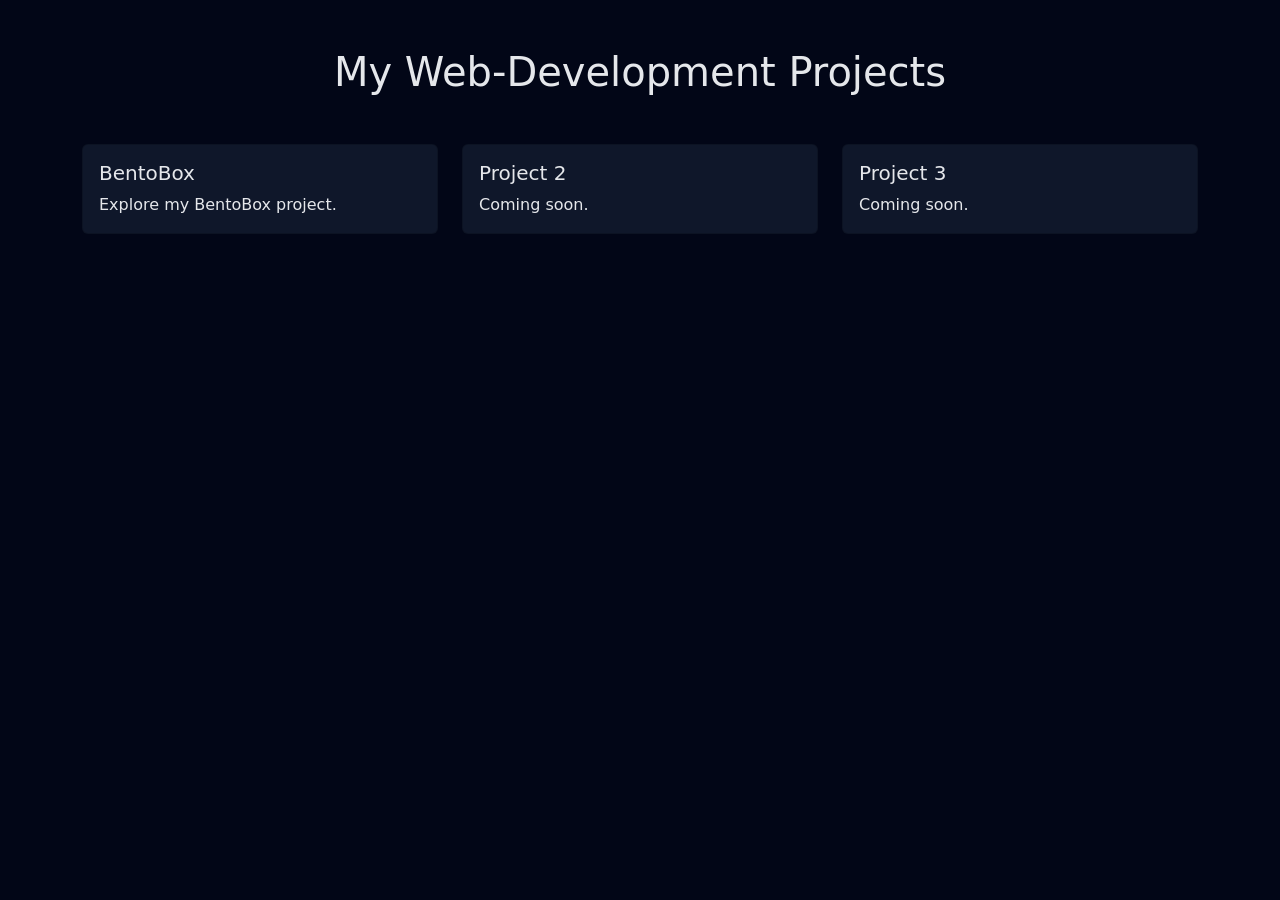
==== index.html @ 35c371cb "reuse the color used from the portfolio and add card for bento projects" ====
<!doctype html>
<html lang="en">
<head>
    <meta charset="utf-8">
    <meta name="viewport" content="width=device-width, initial-scale=1">
    <title>Projects Section</title>
    <link href="https://cdn.jsdelivr.net/npm/bootstrap@5.3.8/dist/css/bootstrap.min.css" rel="stylesheet" crossorigin="anonymous">
</head>
<body style="background-color: #020617; color: #E5E7EB;">
    <main class="container py-5">
        <h1 class="text-center mb-5">My Web-Development Projects</h1>
        <div class="row row-cols-1 row-cols-md-3 g-4">
            <div class="col">
                <a class="card h-100 text-decoration-none" href="Project%231_BentoBox/index.html" style="background-color: #0F172A; color: #E5E7EB;">
                    <div class="card-body">
                        <h2 class="card-title h5">BentoBox</h2>
                        <p class="card-text">Explore my BentoBox project.</p>
                    </div>
                </a>
            </div>
            <div class="col">
                <div class="card h-100" style="background-color: #0F172A; color: #E5E7EB;">
                    <div class="card-body">
                        <h2 class="card-title h5">Project 2</h2>
                        <p class="card-text">Coming soon.</p>
                    </div>
                </div>
            </div>
            <div class="col">
                <div class="card h-100" style="background-color: #0F172A; color: #E5E7EB;">
                    <div class="card-body">
                        <h2 class="card-title h5">Project 3</h2>
                        <p class="card-text">Coming soon.</p>
                    </div>
                </div>
            </div>
        </div>
    </main>

    <script src="https://cdn.jsdelivr.net/npm/bootstrap@5.3.8/dist/js/bootstrap.bundle.min.js" crossorigin="anonymous"></script>
</body>
</html>
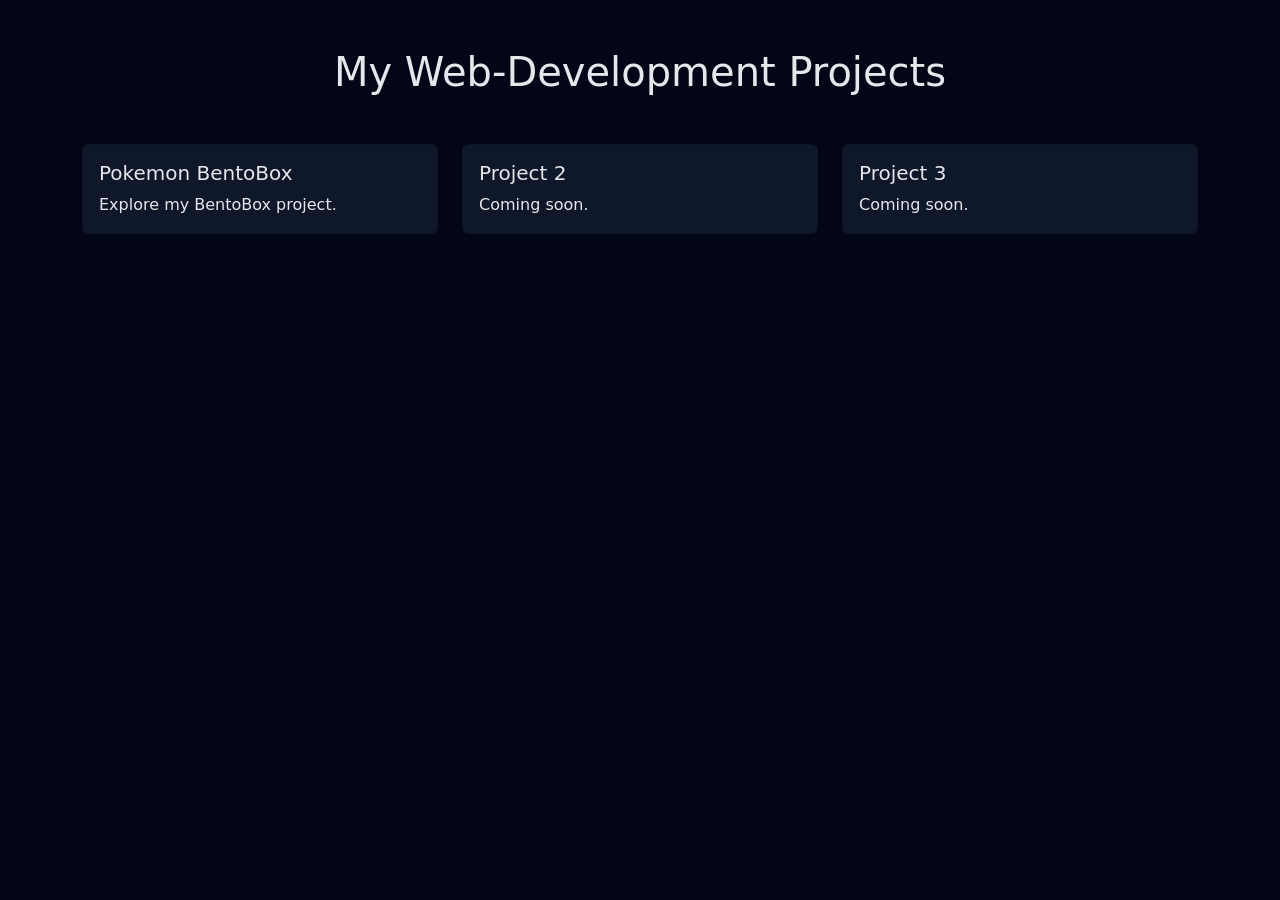
==== commit 85ca2efc: "change back to index for better deployment" ====
--- a/index.html
+++ b/index.html
@@ -4,6 +4,7 @@
     <meta charset="utf-8">
     <meta name="viewport" content="width=device-width, initial-scale=1">
     <title>Projects Section</title>
+    <link rel="icon" type="image" href="Project-1_BentoBox/assets/images/New_Profile_Logo.png">
     <link href="https://cdn.jsdelivr.net/npm/bootstrap@5.3.8/dist/css/bootstrap.min.css" rel="stylesheet" crossorigin="anonymous">
 </head>
 <body style="background-color: #020617; color: #E5E7EB;">
@@ -11,9 +12,9 @@
         <h1 class="text-center mb-5">My Web-Development Projects</h1>
         <div class="row row-cols-1 row-cols-md-3 g-4">
             <div class="col">
-                <a class="card h-100 text-decoration-none" href="Project%231_BentoBox/index.html" style="background-color: #0F172A; color: #E5E7EB;">
+                <a class="card h-100 text-decoration-none" href="Project-1_BentoBox/BentoBox.html" style="background-color: #0F172A; color: #E5E7EB;">
                     <div class="card-body">
-                        <h2 class="card-title h5">BentoBox</h2>
+                        <h2 class="card-title h5">Pokemon BentoBox</h2>
                         <p class="card-text">Explore my BentoBox project.</p>
                     </div>
                 </a>
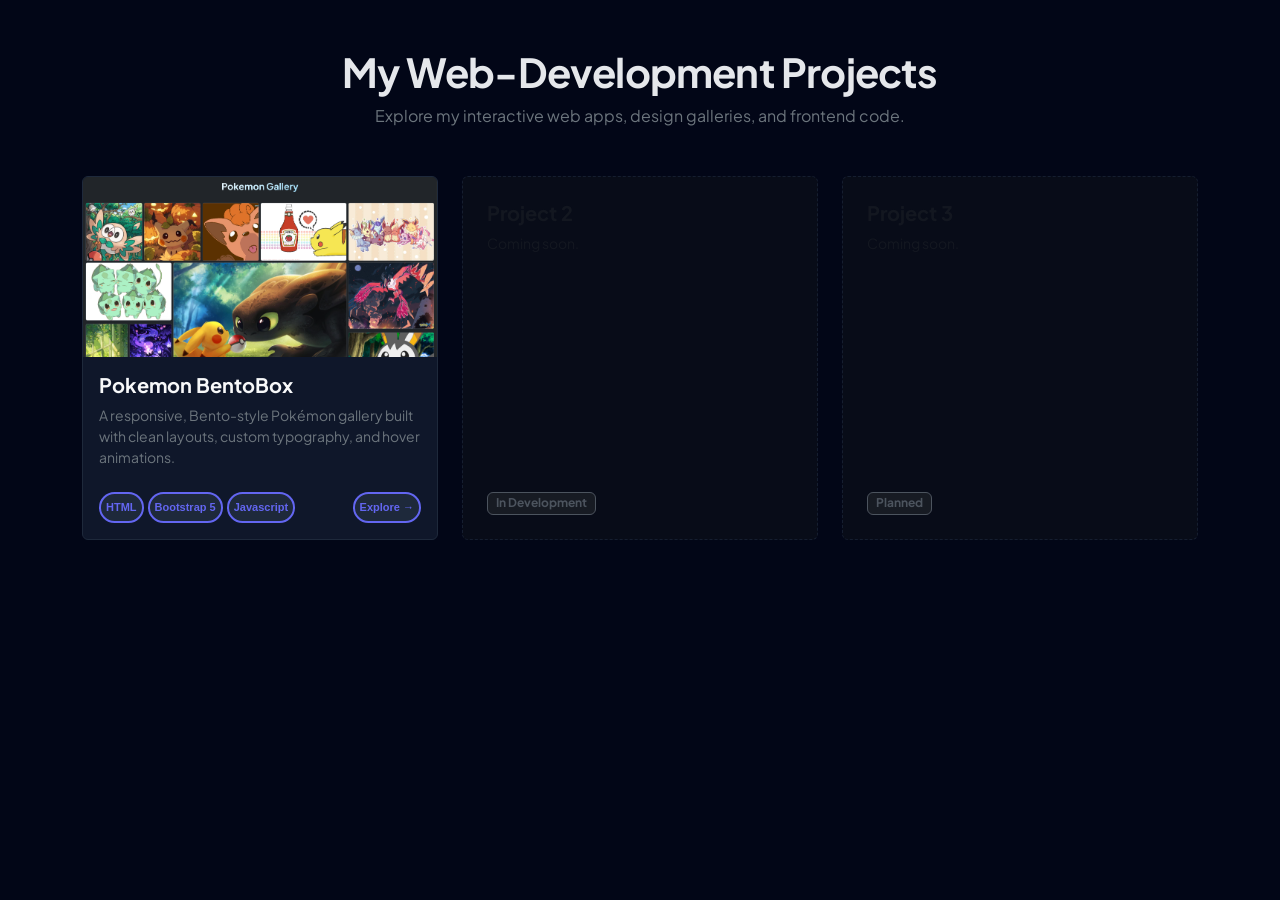
==== commit 06201f17: "change the landing page and add some image" ====
--- a/index.html
+++ b/index.html
@@ -3,35 +3,101 @@
 <head>
     <meta charset="utf-8">
     <meta name="viewport" content="width=device-width, initial-scale=1">
-    <title>Projects Section</title>
-    <link rel="icon" type="image" href="Project-1_BentoBox/assets/images/New_Profile_Logo.png">
+    <title>Projects Section | Portfolio</title>
+    <link rel="icon" type="image/png" href="Project-1_BentoBox/assets/images/New_Profile_Logo.png">
+    <link href="https://fonts.googleapis.com/css2?family=Plus+Jakarta+Sans:wght@600;750;800&display=swap" rel="stylesheet">
     <link href="https://cdn.jsdelivr.net/npm/bootstrap@5.3.8/dist/css/bootstrap.min.css" rel="stylesheet" crossorigin="anonymous">
+    
+    <style>
+        body {
+            font-family: 'Plus Jakarta Sans', sans-serif;
+            background-color: #020617;
+            color: #E5E7EB;
+        }
+        .tag {
+            display: inline-block;
+            background-color: #1E293B;
+            color: #6366F1;
+            font-size: 11px;
+            font-family: 'Poppins', sans-serif;
+            font-weight: 600;
+            padding: 5px;
+            border: 2px solid #6366F1;
+            border-radius: 20px;
+        }
+        .project-card {
+            background-color: #0F172A;
+            border: 1px solid #1E293B;
+            transition: transform 0.3s cubic-bezier(0.4, 0, 0.2, 1), 
+                        box-shadow 0.3s cubic-bezier(0.4, 0, 0.2, 1), 
+                        border-color 0.3s ease;
+        }
+        .project-card:hover {
+            transform: translateY(-6px);
+            border-color: #38bdf8 !important;
+            box-shadow: 0 12px 30px rgba(0, 0, 0, 0.6), 
+                        0 0 15px rgba(56, 189, 248, 0.15);
+        }
+        .coming-soon-card {
+            background-color: #0B0F19;
+            border: 1px dashed #1E293B;
+            opacity: 0.7;
+        }
+    </style>
 </head>
-<body style="background-color: #020617; color: #E5E7EB;">
+<body>
     <main class="container py-5">
-        <h1 class="text-center mb-5">My Web-Development Projects</h1>
+        <div class="text-center mb-5">
+            <h1 class="fw-bold mb-2" style="letter-spacing: -0.02em;">My Web-Development Projects</h1>
+            <p class="text-secondary">Explore my interactive web apps, design galleries, and frontend code.</p>
+        </div>
+
         <div class="row row-cols-1 row-cols-md-3 g-4">
             <div class="col">
-                <a class="card h-100 text-decoration-none" href="Project-1_BentoBox/BentoBox.html" style="background-color: #0F172A; color: #E5E7EB;">
-                    <div class="card-body">
-                        <h2 class="card-title h5">Pokemon BentoBox</h2>
-                        <p class="card-text">Explore my BentoBox project.</p>
+                <a class="card project-card h-100 text-decoration-none text-light p-0 overflow-hidden" href="Project-1_BentoBox/BentoBox.html">
+                    <div style="height: 180px; min-height: 180px; max-height: 180px;" class="overflow-hidden bg-black">
+                        <img src="Project-1_BentoBox/assets/images/BentoBox.png" alt="Pokemon BentoBox" class="w-100 h-100 object-fit-cover" draggable="false">
+                    </div>
+                    
+                    <div class="card-body d-flex flex-column justify-content-between p-3">
+                        <div>
+                            <h2 class="card-title h5 fw-bold mb-2">Pokemon BentoBox</h2>
+                            <p class="card-text text-secondary small">A responsive, Bento-style Pokémon gallery built with clean layouts, custom typography, and hover animations.</p>
+                        </div>
+                        <div class="mt-4 d-flex gap-1 flex-wrap align-items-center">
+                            <span class="tag">HTML</span>
+                            <span class="tag">Bootstrap 5</span>
+                            <span class="tag">Javascript</span>
+                            <span class="ms-auto tag">Explore &rarr;</span>
+                        </div>
                     </div>
                 </a>
             </div>
+
             <div class="col">
-                <div class="card h-100" style="background-color: #0F172A; color: #E5E7EB;">
-                    <div class="card-body">
-                        <h2 class="card-title h5">Project 2</h2>
-                        <p class="card-text">Coming soon.</p>
+                <div class="card coming-soon-card h-100 p-3">
+                    <div class="card-body d-flex flex-column justify-content-between p-2">
+                        <div>
+                            <h2 class="card-title h5 fw-bold mb-2 text-muted">Project 2</h2>
+                            <p class="card-text text-muted small">Coming soon.</p>
+                        </div>
+                        <div class="mt-4">
+                            <span class="badge bg-dark text-secondary border border-secondary">In Development</span>
+                        </div>
                     </div>
                 </div>
             </div>
+
             <div class="col">
-                <div class="card h-100" style="background-color: #0F172A; color: #E5E7EB;">
-                    <div class="card-body">
-                        <h2 class="card-title h5">Project 3</h2>
-                        <p class="card-text">Coming soon.</p>
+                <div class="card coming-soon-card h-100 p-3">
+                    <div class="card-body d-flex flex-column justify-content-between p-2">
+                        <div>
+                            <h2 class="card-title h5 fw-bold mb-2 text-muted">Project 3</h2>
+                            <p class="card-text text-muted small">Coming soon.</p>
+                        </div>
+                        <div class="mt-4">
+                            <span class="badge bg-dark text-secondary border border-secondary">Planned</span>
+                        </div>
                     </div>
                 </div>
             </div>
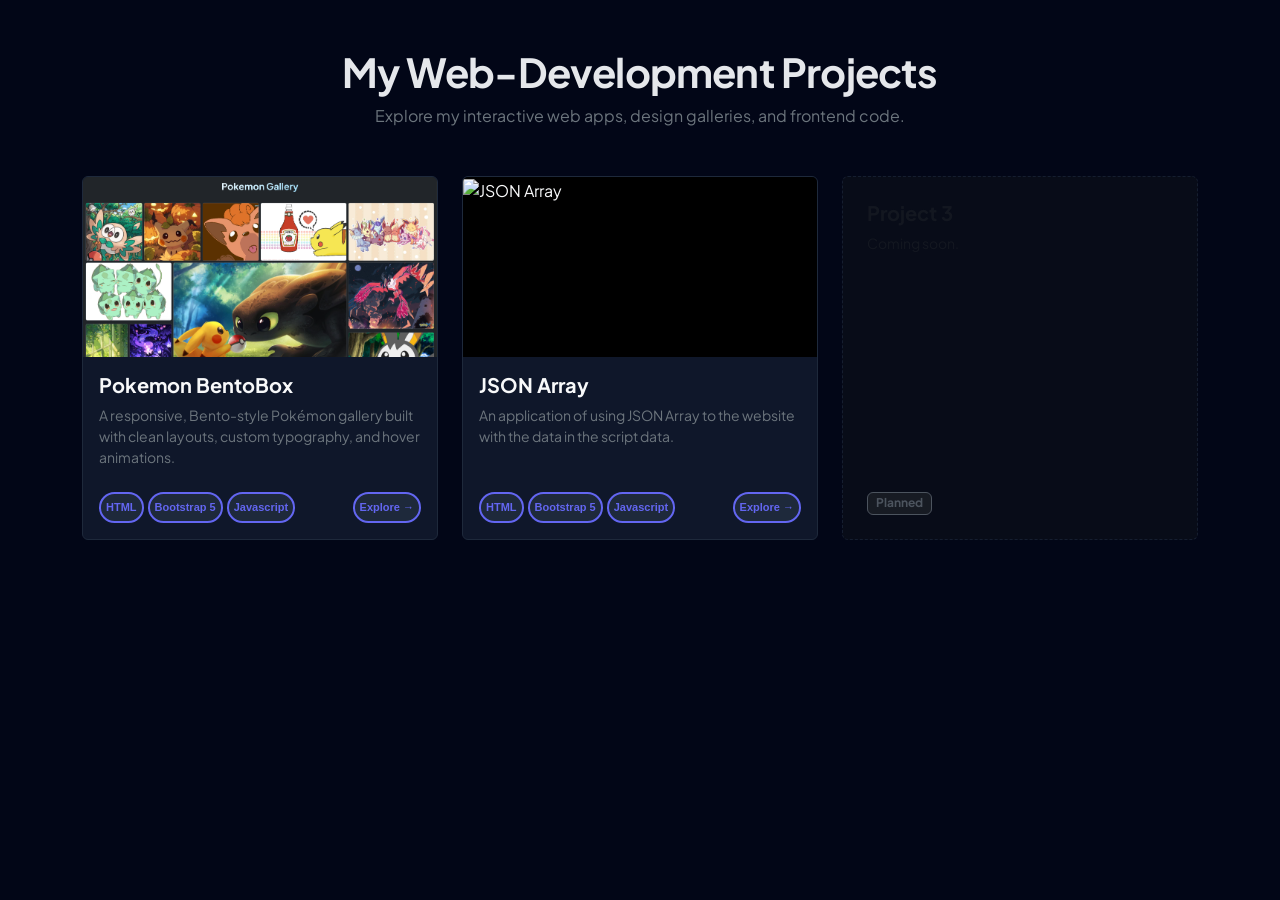
==== commit ff3fc3b5: "change the logo on the tab" ====
--- a/index.html
+++ b/index.html
@@ -4,7 +4,7 @@
     <meta charset="utf-8">
     <meta name="viewport" content="width=device-width, initial-scale=1">
     <title>Projects Section | Portfolio</title>
-    <link rel="icon" type="image/png" href="Project-1_BentoBox/assets/images/New_Profile_Logo.png">
+    <link rel="icon" type="image/png" href="Project-1_BentoBox/assets/images/New_Logo.png">
     <link href="https://fonts.googleapis.com/css2?family=Plus+Jakarta+Sans:wght@600;750;800&display=swap" rel="stylesheet">
     <link href="https://cdn.jsdelivr.net/npm/bootstrap@5.3.8/dist/css/bootstrap.min.css" rel="stylesheet" crossorigin="anonymous">
     
@@ -34,7 +34,7 @@
         }
         .project-card:hover {
             transform: translateY(-6px);
-            border-color: #38bdf8 !important;
+            border-color: #6366F1 !important;
             box-shadow: 0 12px 30px rgba(0, 0, 0, 0.6), 
                         0 0 15px rgba(56, 189, 248, 0.15);
         }
@@ -75,17 +75,24 @@
             </div>
 
             <div class="col">
-                <div class="card coming-soon-card h-100 p-3">
-                    <div class="card-body d-flex flex-column justify-content-between p-2">
+                <a class="card project-card h-100 text-decoration-none text-light p-0 overflow-hidden" href="Project-2_JSONArray/json.html">
+                    <div style="height: 180px; min-height: 180px; max-height: 180px;" class="overflow-hidden bg-black">
+                        <img src="" alt="JSON Array" class="w-100 h-100 object-fit-cover" draggable="false">
+                    </div>
+                    
+                    <div class="card-body d-flex flex-column justify-content-between p-3">
                         <div>
-                            <h2 class="card-title h5 fw-bold mb-2 text-muted">Project 2</h2>
-                            <p class="card-text text-muted small">Coming soon.</p>
+                            <h2 class="card-title h5 fw-bold mb-2">JSON Array</h2>
+                            <p class="card-text text-secondary small">An application of using JSON Array to the website with the data in the script data.</p>
                         </div>
-                        <div class="mt-4">
-                            <span class="badge bg-dark text-secondary border border-secondary">In Development</span>
+                        <div class="mt-4 d-flex gap-1 flex-wrap align-items-center">
+                            <span class="tag">HTML</span>
+                            <span class="tag">Bootstrap 5</span>
+                            <span class="tag">Javascript</span>
+                            <span class="ms-auto tag">Explore &rarr;</span>
                         </div>
                     </div>
-                </div>
+                </a>
             </div>
 
             <div class="col">
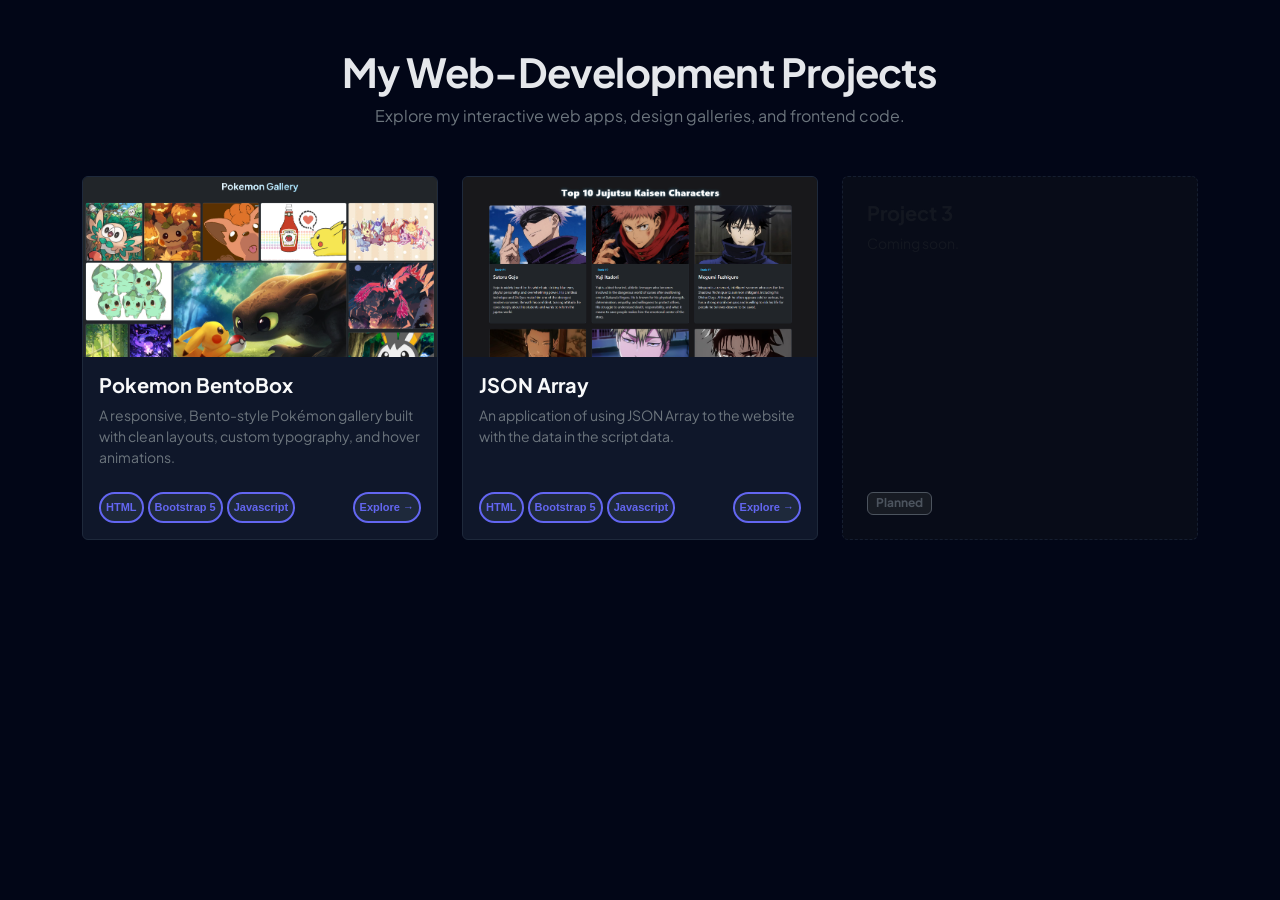
==== commit dd65a5ad: "changes the structure of the HTML tags, add images on the index, and added loading animation before " ====
--- a/index.html
+++ b/index.html
@@ -77,7 +77,7 @@
             <div class="col">
                 <a class="card project-card h-100 text-decoration-none text-light p-0 overflow-hidden" href="Project-2_JSONArray/json.html">
                     <div style="height: 180px; min-height: 180px; max-height: 180px;" class="overflow-hidden bg-black">
-                        <img src="" alt="JSON Array" class="w-100 h-100 object-fit-cover" draggable="false">
+                        <img src="Project-2_JSONArray/assets2/images2/JSON_Array.png" alt="JSON Array" class="w-100 h-100 object-fit-cover" draggable="false">
                     </div>
                     
                     <div class="card-body d-flex flex-column justify-content-between p-3">
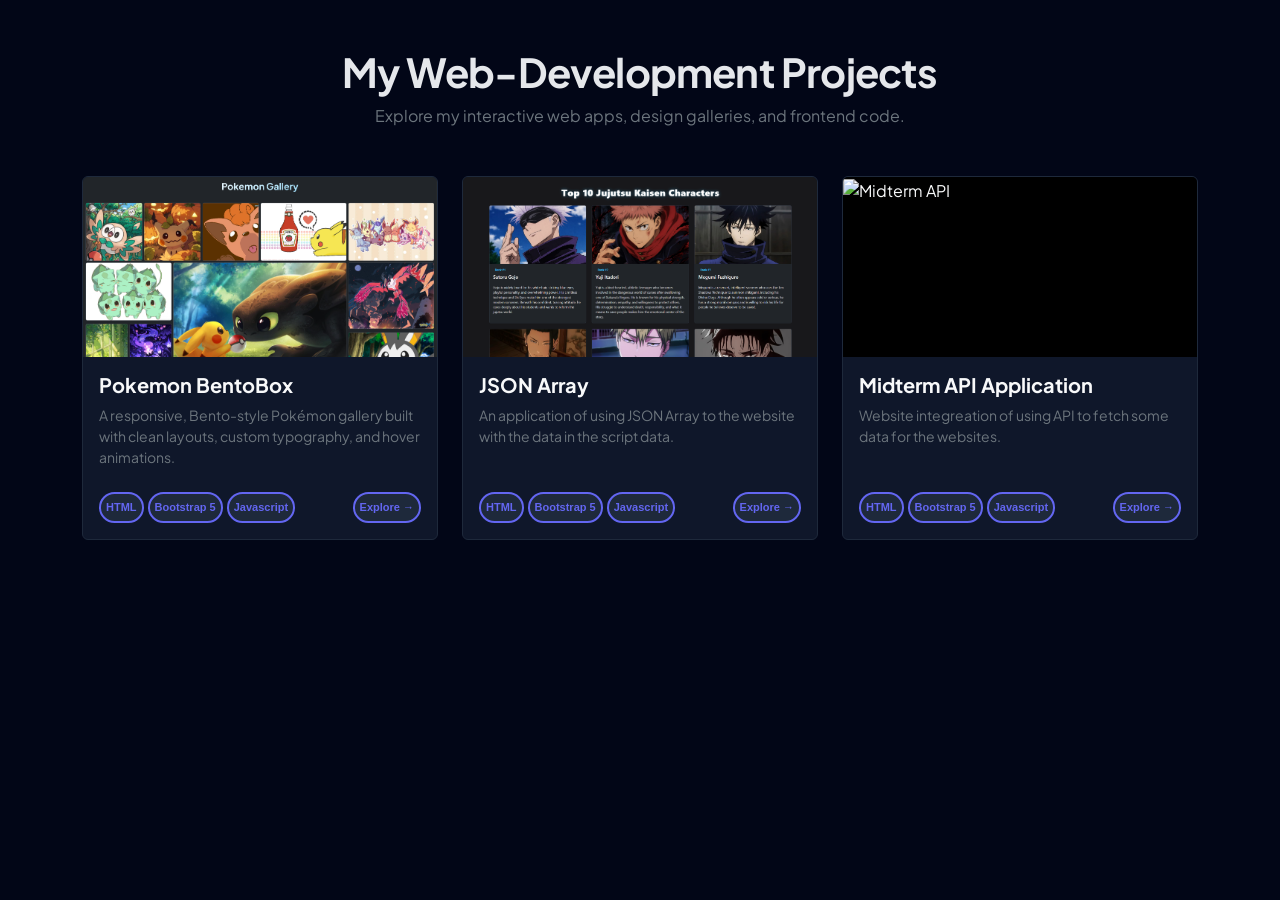
==== commit 76126a8f: "added a link for the midterm projects" ====
--- a/index.html
+++ b/index.html
@@ -96,17 +96,24 @@
             </div>
 
             <div class="col">
-                <div class="card coming-soon-card h-100 p-3">
-                    <div class="card-body d-flex flex-column justify-content-between p-2">
+                <a class="card project-card h-100 text-decoration-none text-light p-0 overflow-hidden" href="Midterm_API/API.html">
+                    <div style="height: 180px; min-height: 180px; max-height: 180px;" class="overflow-hidden bg-black">
+                        <img src="" alt="Midterm API" class="w-100 h-100 object-fit-cover" draggable="false">
+                    </div>
+                    
+                    <div class="card-body d-flex flex-column justify-content-between p-3">
                         <div>
-                            <h2 class="card-title h5 fw-bold mb-2 text-muted">Project 3</h2>
-                            <p class="card-text text-muted small">Coming soon.</p>
+                            <h2 class="card-title h5 fw-bold mb-2">Midterm API Application</h2>
+                            <p class="card-text text-secondary small">Website integreation of using API to fetch some data for the websites.</p>
                         </div>
-                        <div class="mt-4">
-                            <span class="badge bg-dark text-secondary border border-secondary">Planned</span>
+                        <div class="mt-4 d-flex gap-1 flex-wrap align-items-center">
+                            <span class="tag">HTML</span>
+                            <span class="tag">Bootstrap 5</span>
+                            <span class="tag">Javascript</span>
+                            <span class="ms-auto tag">Explore &rarr;</span>
                         </div>
                     </div>
-                </div>
+                </a>
             </div>
         </div>
     </main>
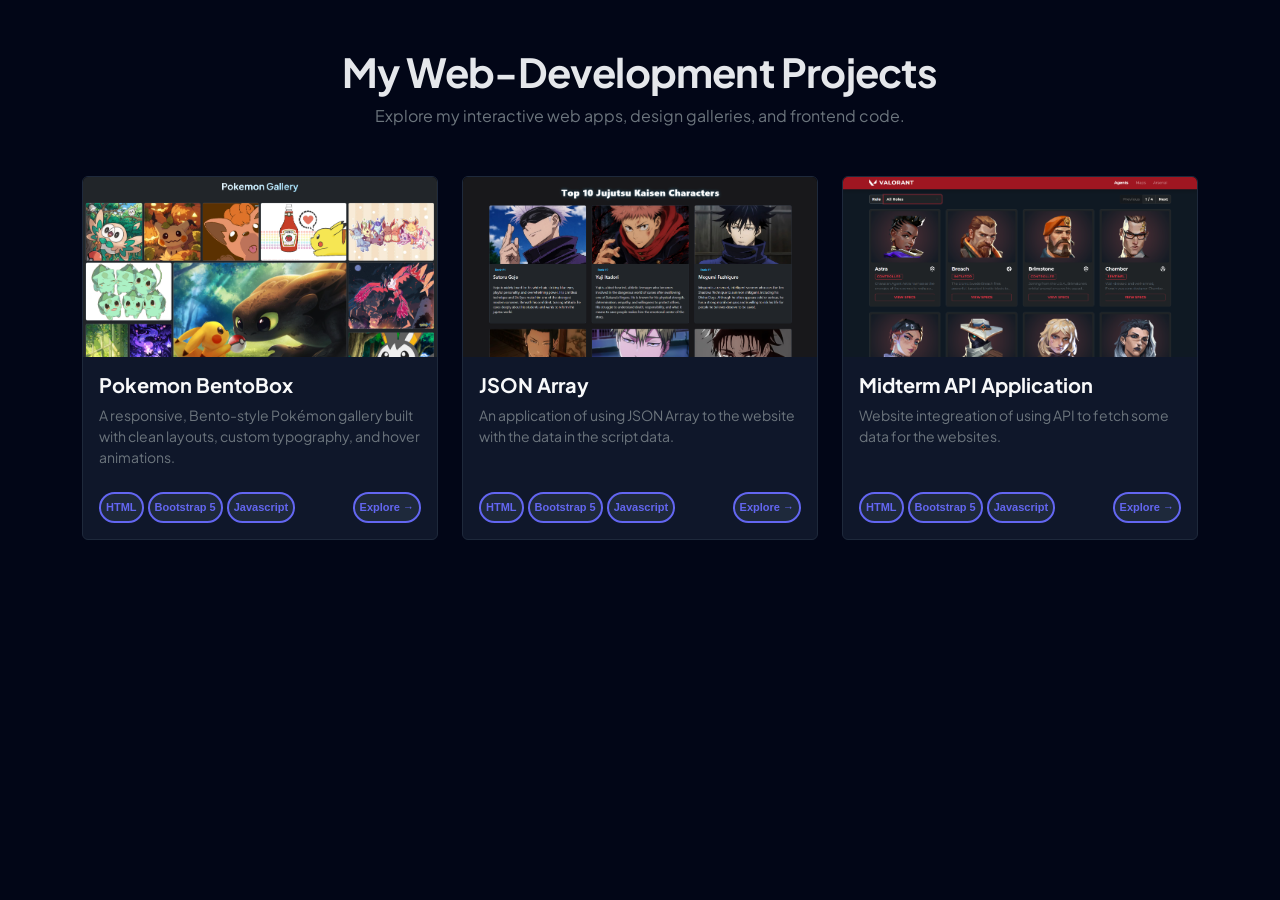
==== commit 9cd2e4ca: "added the new image for the card of API" ====
--- a/index.html
+++ b/index.html
@@ -98,7 +98,7 @@
             <div class="col">
                 <a class="card project-card h-100 text-decoration-none text-light p-0 overflow-hidden" href="Midterm_API/API.html">
                     <div style="height: 180px; min-height: 180px; max-height: 180px;" class="overflow-hidden bg-black">
-                        <img src="" alt="Midterm API" class="w-100 h-100 object-fit-cover" draggable="false">
+                        <img src="Midterm_API/assets3/images3/Valorant_image.png" alt="Midterm API" class="w-100 h-100 object-fit-cover" draggable="false">
                     </div>
                     
                     <div class="card-body d-flex flex-column justify-content-between p-3">
